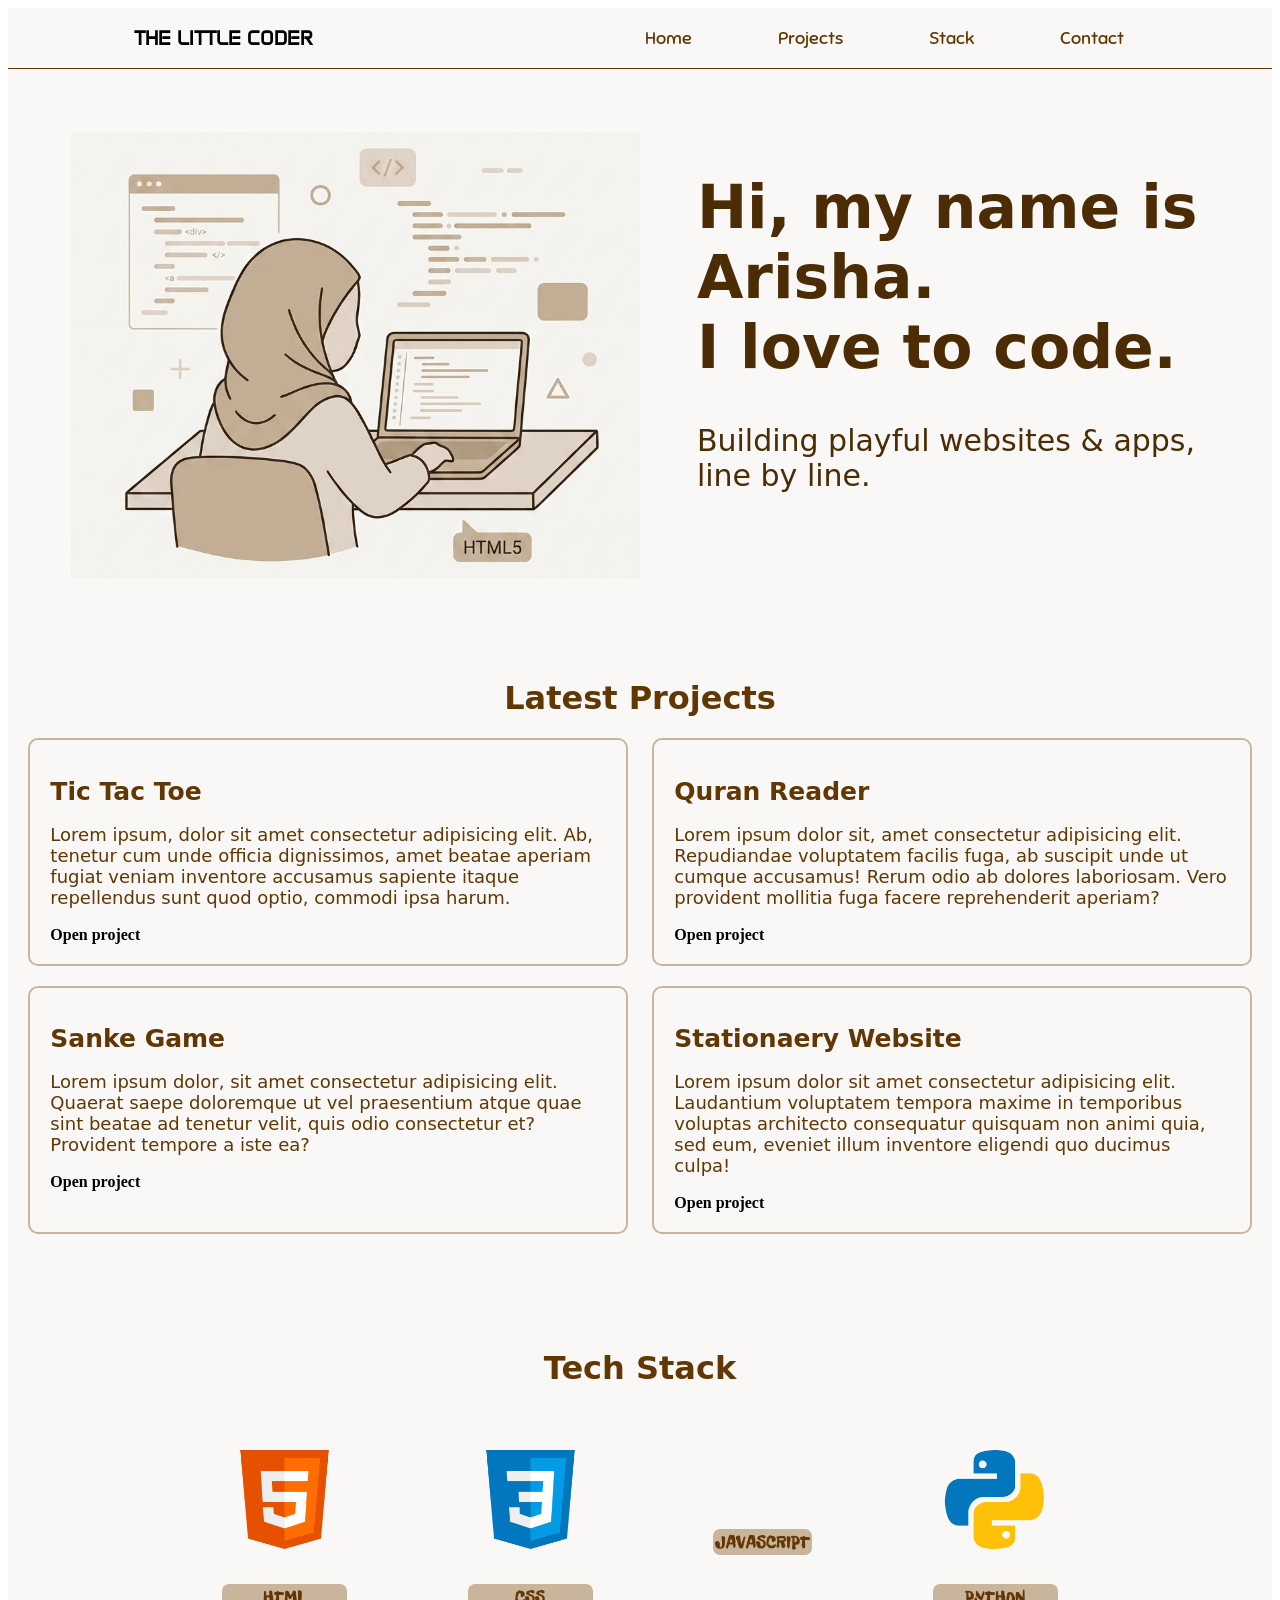
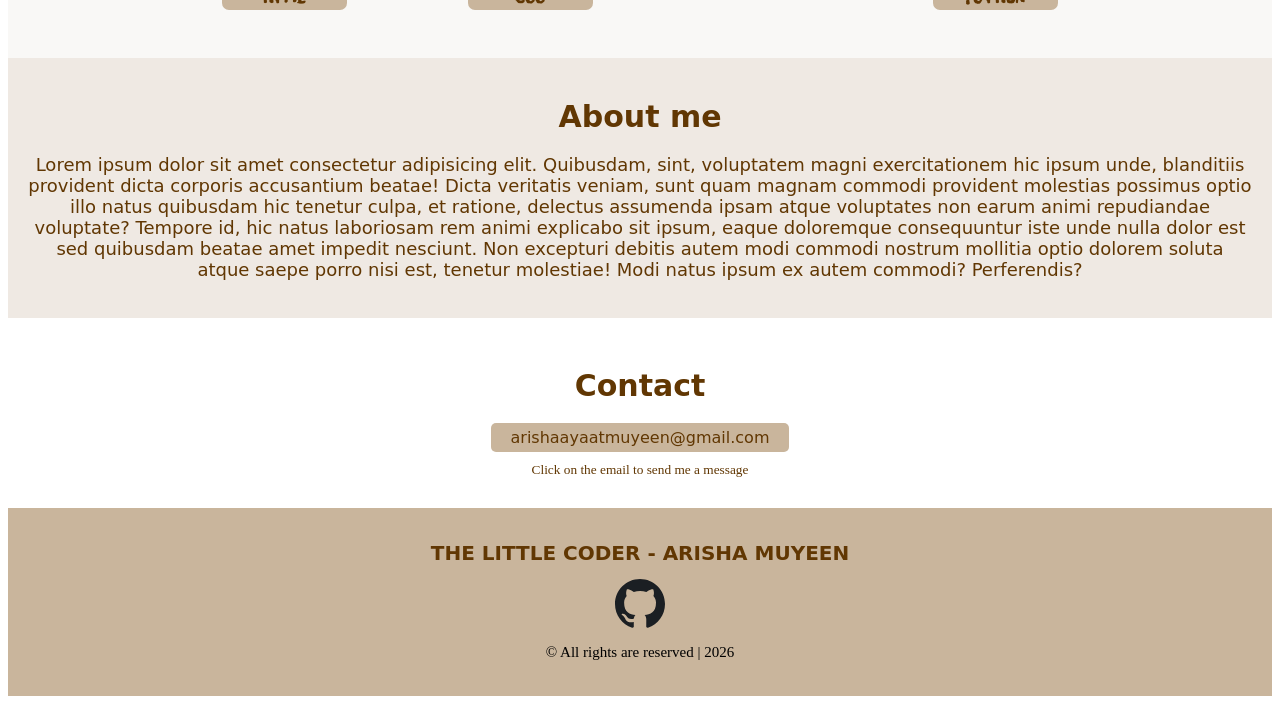
==== index.html @ de44fb7c "I created a Portfolio Website about myself." ====
<!DOCTYPE html>
<html lang="en">
<head>
    <meta charset="UTF-8">
    <meta name="viewport" content="width=device-width, initial-scale=1.0">
    <title>Document</title>
    <link rel="stylesheet" href="style.css">
    <link rel="preconnect" href="https://fonts.googleapis.com">
    <link rel="preconnect" href="https://fonts.gstatic.com" crossorigin>
    <link href="https://fonts.googleapis.com/css2?family=Chewy&family=Outfit:wght@100..900&display=swap" rel="stylesheet">
    <link href="https://fonts.googleapis.com/css2?family=Chewy&family=Outfit:wght@100..900&family=Sniglet:wght@400;800&display=swap" rel="stylesheet">
    <link href="https://fonts.googleapis.com/css2?family=Anta&family=Chewy&family=Outfit:wght@100..900&family=Sniglet:wght@400;800&display=swap" rel="stylesheet">
    <link href="https://fonts.googleapis.com/css2?family=Freckle+Face&display=swap" rel="stylesheet">
</head>
<body>


    <!-- Navbar section -->

    <div class="navbarSection">
        <h3 class="navTitle">THE LITTLE CODER</h3>


        <div class="linkContainer">
            <a class="navLink" href="">Home</a>
            <a class="navLink" href="">Projects</a>
            <a class="navLink" href="">Stack</a>
            <a class="navLink" href="">Contact</a>
        </div>

    </div>




    <!-- Banner Section -->


    <div class="bannerSection">
        <img class="bannerImg" src="arisha_banner.png" alt="">

        <div class="bannerTextContainer">
            <h1 class="bannerTitle">Hi, my name is Arisha. <br> I love to code.</h1>
            <p class="bannerDesc">Building playful websites & apps, <br> line by line.</p>
        </div>


    </div>


    <!-- Projects Section -->


    <div class="projectSection">
        <h1 class="projectHeading">Latest Projects</h1>

        <div class="projectContainer">
            <div class="project">
                <h1>Tic Tac Toe</h1>
                <p>Lorem ipsum, dolor sit amet consectetur adipisicing elit. Ab, tenetur cum unde officia dignissimos, amet beatae aperiam fugiat veniam inventore accusamus sapiente itaque repellendus sunt quod optio, commodi ipsa harum.</p>
                <a target="_blank" href="https://github.com/">Open project</a>
            </div>
            <div class="project">
                <h1>Quran Reader</h1>
                <p>Lorem ipsum dolor sit, amet consectetur adipisicing elit. Repudiandae voluptatem facilis fuga, ab suscipit unde ut cumque accusamus! Rerum odio ab dolores laboriosam. Vero provident mollitia fuga facere reprehenderit aperiam?</p>
                <a target="_blank" href="https://github.com/">Open project</a>
            </div>
            <div class="project">
                <h1>Sanke Game</h1>
                <p>Lorem ipsum dolor, sit amet consectetur adipisicing elit. Quaerat saepe doloremque ut vel praesentium atque quae sint beatae ad tenetur velit, quis odio consectetur et? Provident tempore a iste ea?</p>
                <a target="_blank" href="https://github.com/">Open project</a>
            </div>
            <div class="project">
                <h1>Stationaery Website</h1>
                <p>Lorem ipsum dolor sit amet consectetur adipisicing elit. Laudantium voluptatem tempora maxime in temporibus voluptas architecto consequatur quisquam non animi quia, sed eum, eveniet illum inventore eligendi quo ducimus culpa!</p>
                <a target="_blank" href="https://github.com/">Open project</a>
            </div>
        </div>

    </div>



    <!-- Stack section -->

    <div class="stackSection">

        <h1 class="techStack">Tech Stack</h1>

        <div class="stackContainer">

            <div class="logoContainer">
                <img class="techLogo" src="icons8-html-5-480.png" alt="">
                <p class="techName">HTML</p>
            </div>

            <div class="logoContainer">
                <img class="techLogo" src="icons8-css-logo-480.png" alt="">
                <p class="techName">CSS</p>
            </div>

            <div class="logoContainer">
                <img class="techLogo" src="https://static.vecteezy.com/system/resources/previews/027/127/463/original/javascript-logo-javascript-icon-transparent-free-png.png" alt="">
                <p class="techName">JAVASCRIPT</p>
            </div>

            <div class="logoContainer">
                <img class="techLogo" src="icons8-python-480.png" alt="">
                <p class="techName">PYTHON</p>
            </div>



        </div>

    </div>



    <!-- About section -->


    <div class="aboutSection">
        <h1 class="aboutTitle">About me</h1>
        <p class="aboutDesc">Lorem ipsum dolor sit amet consectetur adipisicing elit. Quibusdam, sint, voluptatem magni exercitationem hic ipsum unde, blanditiis provident dicta corporis accusantium beatae! Dicta veritatis veniam, sunt quam magnam commodi provident molestias possimus optio illo natus quibusdam hic tenetur culpa, et ratione, delectus assumenda ipsam atque voluptates non earum animi repudiandae voluptate? Tempore id, hic natus laboriosam rem animi explicabo sit ipsum, eaque doloremque consequuntur iste unde nulla dolor est sed quibusdam beatae amet impedit nesciunt. Non excepturi debitis autem modi commodi nostrum mollitia optio dolorem soluta atque saepe porro nisi est, tenetur molestiae! Modi natus ipsum ex autem commodi? Perferendis?</p>
    </div>


    <!-- Contact Section -->



    <div class="contactSection">
        <h1 class="contactTitle">Contact</h1>
        <img class="emailLogo" src="" alt="">
        <a class="emailLink" href="mailto:arishaayaatmuyeen@gmail.com">arishaayaatmuyeen@gmail.com</a>
        <small class="contactInfo">Click on the email to send me a message</small>
    </div>


    <!-- Footer Section -->

    <div class="footerSection">
        <h1 class="footerTitle">THE LITTLE CODER - ARISHA MUYEEN</h1>
        <img class="footerGithubLogo" src="Octicons-mark-github.svg" alt="">
        <p class="copyrightMessage">© All rights are reserved | 2026</p>

    </div>

</body>
</html>
---- style.css ----
/* Note: Color Platte


    #F9F8F6
    #EFE9E3
    #D9CFC7
    #C9B59C
    #613703
    */




    .navbarSection {
      background-color: #F9F8F6;
      height: 60px;
      display: flex;
      flex-direction: row;
      justify-content: space-between;
      align-items: center;
      gap: 5%;
      padding: 0% 10%;
      border-bottom: 1px solid #613703;
    }



    .linkContainer {
      display: flex;
      flex-direction: row;
      /* background-color: red; */
      width: 50%;
      gap: 15%;
    }

    .navLink {
      color: #613703;
      font-size: 18px;
      text-decoration: none;
      padding: 5px;
      font-family: "Sniglet", system-ui;
    }


    .navLink:hover {
      background-color: #C9B59C;
      border-radius: 7px;
    }


    .navTitle {
      font-family: "Anta", sans-serif;
      text-align: left;
    }



    .bannerSection {
      display: flex;
      flex-direction: row;
      background-color: #F9F8F6;
      justify-content: center;
      gap: 5%;
      padding: 5%;
      font-family: "Chewy", system-ui;
      color: #4b2c05;
    }



    .bannerImg {
      width: 50%;
    }


    .bannerTitle {
      font-size: 60px;
    }

    .bannerDesc {
      font-size: 30px;
    }


    .project {
      border: 2px solid #C9B59C;
      border-radius: 10px;
      width: 45%;
      margin-bottom: 20px;
      padding: 20px;
    }



    .project h1 {
      
      font-size: 25px;
      color: #613703;
      font-family: "Chewy", system-ui;

    }


    .project p {
      
      font-size: 18px;
      color: #613703;
      font-family: "Chewy", system-ui;

    }


    .project a {
      
      font-weight: bold;
      color: black;
      text-decoration: none;

    }

    .projectContainer {
      display: flex;
      flex-wrap: wrap;
      justify-content: center;
      gap: 2%;
    }



    .projectSection {
      background-color: #F9F8F6;
      padding: 15px;
    }


    .projectHeading {
      text-align: center;
      font-family: "Chewy", system-ui;
      color: #613703;
    }


    .techLogo {
      width: 125px;
    }


    .stackContainer {
      display: flex;
      flex-direction: row;
      align-items: center;
      justify-content: center;
      gap: 10%;
    }


    .techName {
      display: flex;
      align-items: center;
      flex-direction: row;
      justify-content: center;
      color: #613703;
      font-size: 18px;
      text-decoration: none;
      font-family: "Freckle Face", system-ui;
    }

      .techName {
      background-color: #C9B59C;
      border-radius: 7px;
      padding: 2px;
    }

    .techStack {
      display: flex;
      justify-content: center;
      margin: 50px;
      font-family: "Chewy", system-ui;
      color: #613703;

    }



    .stackSection {
      background-color: #F9F8F6;
      padding: 30px;
    }


    .aboutSection {
      background-color: #EFE9E3;
      padding: 20px;
      text-align: center;
    }

    .aboutTitle {
      font-family: "Chewy", system-ui;
      font-size: 30px;
      color: #613703;
    }


    .aboutDesc {
      font-family: "Chewy", system-ui;
      font-size: 18px;
      color: #613703;
    }

    .contactSection {
      display: flex;
      justify-content: center;
      align-items: center;
      flex-direction: column;
      padding: 30px;
    }

    .contactTitle {
      font-family: "Chewy", system-ui;
      font-size: 30px;
      color: #613703;
    }


    .emailLink {
      text-decoration: none;
      font: 20px;
      color: #613703;
      font-family: "Chewy", system-ui;
      background-color: #C9B59C;
      padding: 5px 20px;
      border-radius: 5px;
    }

    .contactInfo {
      color: #613703;
      margin-top: 10px;
    }

    .footerSection {
      display: flex;
      justify-content: center;
      align-items: center;
      flex-direction: column;
      background-color: #C9B59C;
      padding: 20px;
    }

    .footerGithubLogo {
      width: 50px;
    }

    .footerTitle {
      font-size: 20px;
      font-family: "Chewy", system-ui;
      color: #613703;
    }


    .copyrightMessage {
      font-size: 15px;
    }
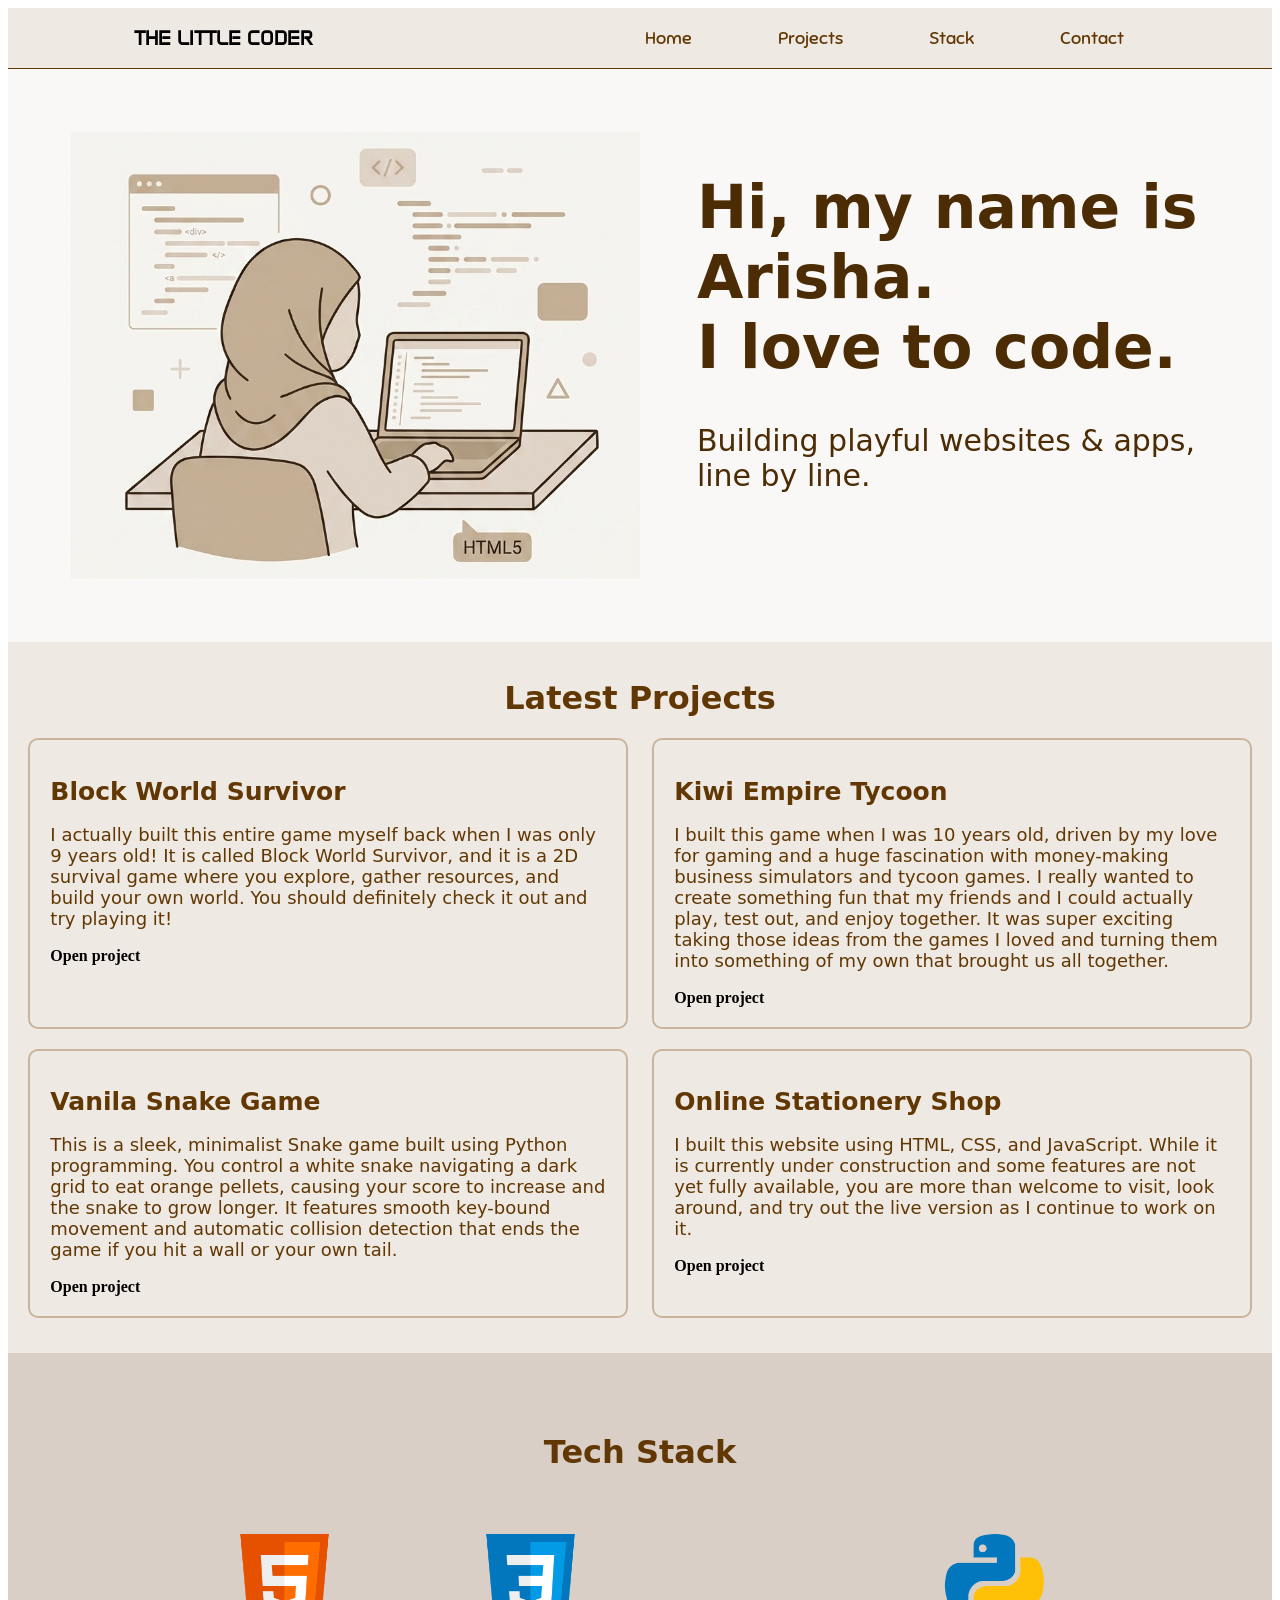
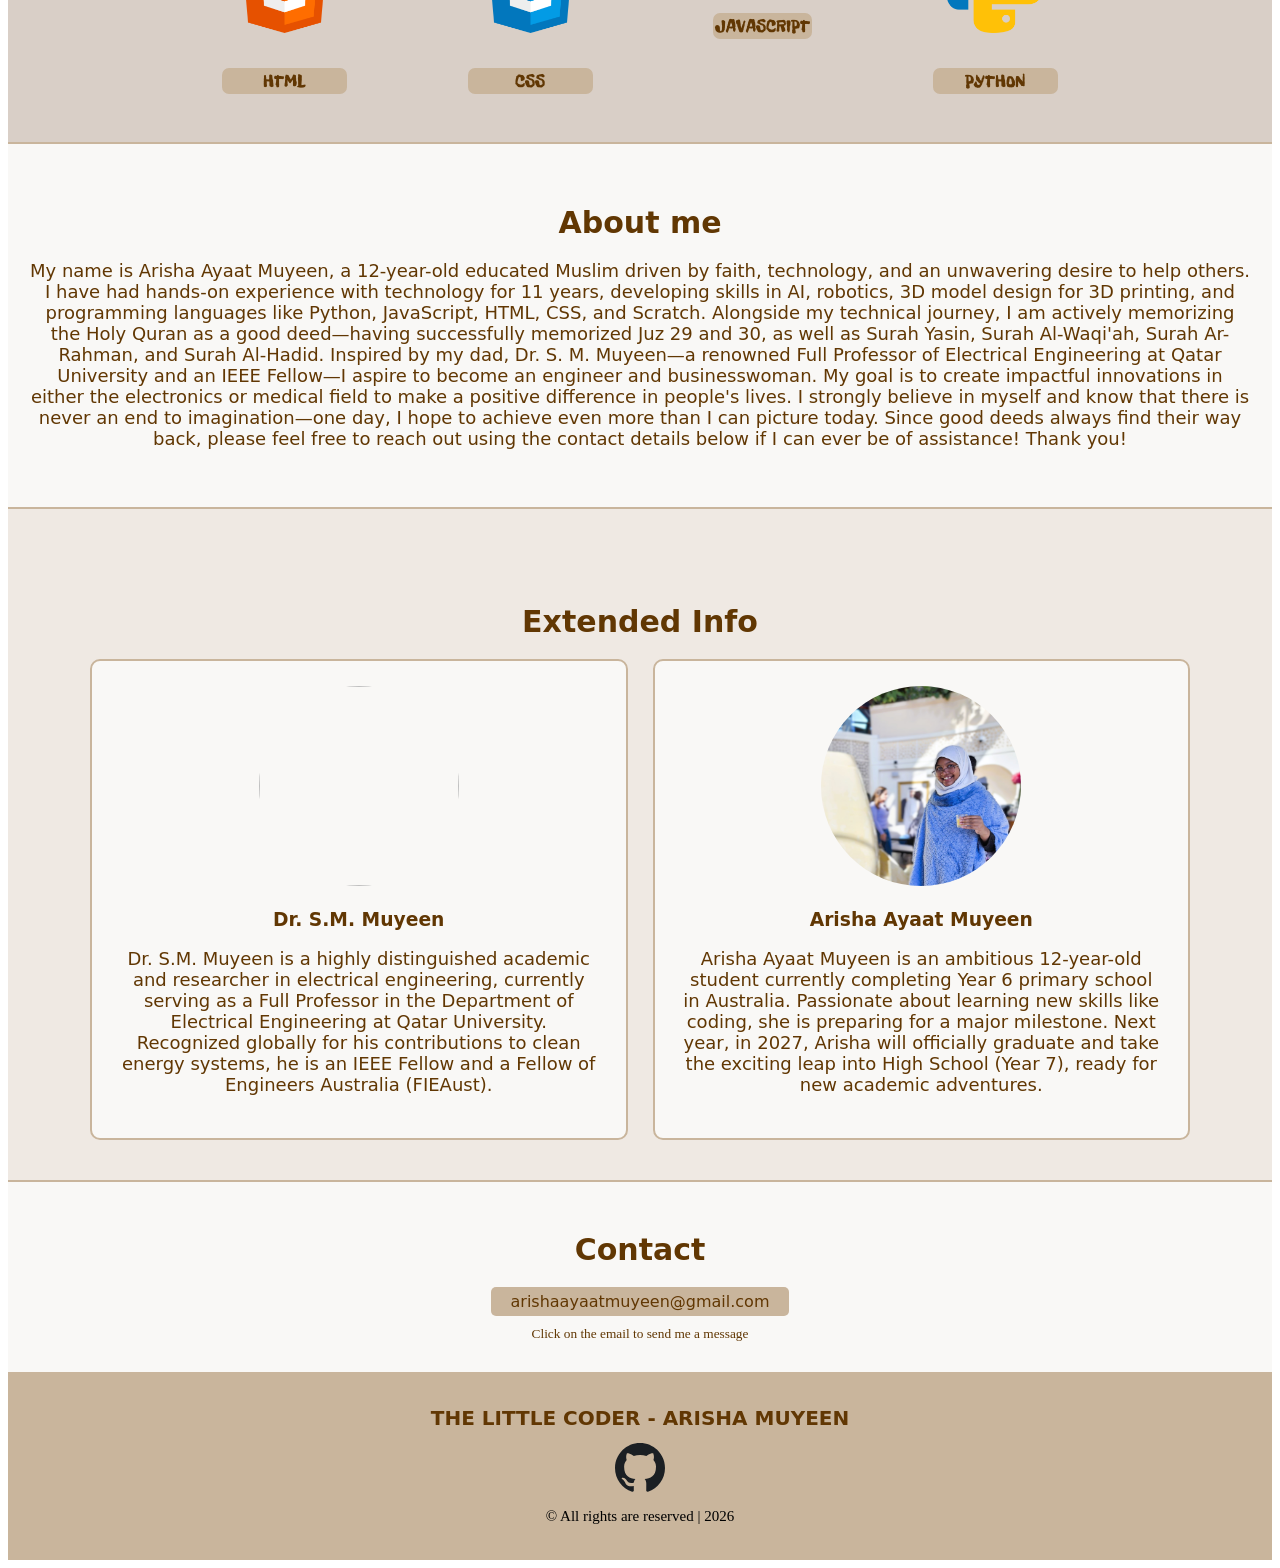
==== commit d49a7835: "with added projects colour changes and addign more about me" ====
--- a/index.html
+++ b/index.html
@@ -3,7 +3,7 @@
 <head>
     <meta charset="UTF-8">
     <meta name="viewport" content="width=device-width, initial-scale=1.0">
-    <title>Document</title>
+    <title>Arisha Ayaat Muyeen</title>
     <link rel="stylesheet" href="style.css">
     <link rel="preconnect" href="https://fonts.googleapis.com">
     <link rel="preconnect" href="https://fonts.gstatic.com" crossorigin>
@@ -56,23 +56,23 @@
 
         <div class="projectContainer">
             <div class="project">
-                <h1>Tic Tac Toe</h1>
-                <p>Lorem ipsum, dolor sit amet consectetur adipisicing elit. Ab, tenetur cum unde officia dignissimos, amet beatae aperiam fugiat veniam inventore accusamus sapiente itaque repellendus sunt quod optio, commodi ipsa harum.</p>
-                <a target="_blank" href="https://github.com/">Open project</a>
+                <h1>Block World Survivor</h1>
+                <p>I actually built this entire game myself back when I was only 9 years old! It is called Block World Survivor, and it is a 2D survival game where you explore, gather resources, and build your own world. You should definitely check it out and try playing it!</p>
+                <a target="_blank" href="https://minecraft-fortnite-arisha.netlify.app/">Open project</a>
             </div>
             <div class="project">
-                <h1>Quran Reader</h1>
-                <p>Lorem ipsum dolor sit, amet consectetur adipisicing elit. Repudiandae voluptatem facilis fuga, ab suscipit unde ut cumque accusamus! Rerum odio ab dolores laboriosam. Vero provident mollitia fuga facere reprehenderit aperiam?</p>
-                <a target="_blank" href="https://github.com/">Open project</a>
+                <h1>Kiwi Empire Tycoon</h1>
+                <p>I built this game when I was 10 years old, driven by my love for gaming and a huge fascination with money-making business simulators and tycoon games. I really wanted to create something fun that my friends and I could actually play, test out, and enjoy together. It was super exciting taking those ideas from the games I loved and turning them into something of my own that brought us all together.</p>
+                <a target="_blank" href="https://pipi-kiwi-arisha.netlify.app/">Open project</a>
             </div>
             <div class="project">
-                <h1>Sanke Game</h1>
-                <p>Lorem ipsum dolor, sit amet consectetur adipisicing elit. Quaerat saepe doloremque ut vel praesentium atque quae sint beatae ad tenetur velit, quis odio consectetur et? Provident tempore a iste ea?</p>
-                <a target="_blank" href="https://github.com/">Open project</a>
+                <h1>Vanila Snake Game</h1>
+                <p>This is a sleek, minimalist Snake game built using Python programming. You control a white snake navigating a dark grid to eat orange pellets, causing your score to increase and the snake to grow longer. It features smooth key-bound movement and automatic collision detection that ends the game if you hit a wall or your own tail.</p>
+                <a target="_blank" href="https://snakevanila-arisha.netlify.app/">Open project</a>
             </div>
             <div class="project">
-                <h1>Stationaery Website</h1>
-                <p>Lorem ipsum dolor sit amet consectetur adipisicing elit. Laudantium voluptatem tempora maxime in temporibus voluptas architecto consequatur quisquam non animi quia, sed eum, eveniet illum inventore eligendi quo ducimus culpa!</p>
+                <h1>Online Stationery Shop</h1>
+                <p>I built this website using HTML, CSS, and JavaScript. While it is currently under construction and some features are not yet fully available, you are more than welcome to visit, look around, and try out the live version as I continue to work on it.</p>
                 <a target="_blank" href="https://github.com/">Open project</a>
             </div>
         </div>
@@ -122,7 +122,31 @@
 
     <div class="aboutSection">
         <h1 class="aboutTitle">About me</h1>
-        <p class="aboutDesc">Lorem ipsum dolor sit amet consectetur adipisicing elit. Quibusdam, sint, voluptatem magni exercitationem hic ipsum unde, blanditiis provident dicta corporis accusantium beatae! Dicta veritatis veniam, sunt quam magnam commodi provident molestias possimus optio illo natus quibusdam hic tenetur culpa, et ratione, delectus assumenda ipsam atque voluptates non earum animi repudiandae voluptate? Tempore id, hic natus laboriosam rem animi explicabo sit ipsum, eaque doloremque consequuntur iste unde nulla dolor est sed quibusdam beatae amet impedit nesciunt. Non excepturi debitis autem modi commodi nostrum mollitia optio dolorem soluta atque saepe porro nisi est, tenetur molestiae! Modi natus ipsum ex autem commodi? Perferendis?</p>
+        <p class="aboutDesc">My name is Arisha Ayaat Muyeen, a 12-year-old educated Muslim driven by faith, technology, and an unwavering desire to help others. I have had hands-on experience with technology for 11 years, developing skills in AI, robotics, 3D model design for 3D printing, and programming languages like Python, JavaScript, HTML, CSS, and Scratch. Alongside my technical journey, I am actively memorizing the Holy Quran as a good deed—having successfully memorized Juz 29 and 30, as well as Surah Yasin, Surah Al-Waqi'ah, Surah Ar-Rahman, and Surah Al-Hadid. Inspired by my dad, Dr. S. M. Muyeen—a renowned Full Professor of Electrical Engineering at Qatar University and an IEEE Fellow—I aspire to become an engineer and businesswoman. My goal is to create impactful innovations in either the electronics or medical field to make a positive difference in people's lives. I strongly believe in myself and know that there is never an end to imagination—one day, I hope to achieve even more than I can picture today. Since good deeds always find their way back, please feel free to reach out using the contact details below if I can ever be of assistance! Thank you!</p>
+    </div>
+
+
+
+
+
+    <!-- InfoStack -->
+
+    <div class="InfoMeSection">
+        <h1 class="InfoMeTitle">Extended Info</h1>
+
+        <div class="INFOME">
+            <div class="SMMuyeenInfo">
+                <img class="InfoMeDesc" src="https://scholar.googleusercontent.com/citations?view_op=view_photo&user=PIy03ikAAAAJ&citpid=10" alt="">
+                <h3>Dr. S.M. Muyeen</h3>
+                <p>Dr. S.M. Muyeen is a highly distinguished academic and researcher in electrical engineering, currently serving as a Full Professor in the Department of Electrical Engineering at Qatar University. Recognized globally for his contributions to clean energy systems, he is an IEEE Fellow and a Fellow of Engineers Australia (FIEAust).</p>
+            </div>
+
+            <div class="ArishaInfo">
+                <img class="InfoMeDesc" src="WhatsApp Image 2026-08-22 at 15.30.06.jpeg" alt="">
+                <h3>Arisha Ayaat Muyeen</h3>
+                <p>Arisha Ayaat Muyeen is an ambitious 12-year-old student currently completing Year 6 primary school in Australia. Passionate about learning new skills like coding, she is preparing for a major milestone. Next year, in 2027, Arisha will officially graduate and take the exciting leap into High School (Year 7), ready for new academic adventures.</p>
+            </div>
+        </div>
     </div>
 
 
@@ -132,7 +156,6 @@
 
     <div class="contactSection">
         <h1 class="contactTitle">Contact</h1>
-        <img class="emailLogo" src="" alt="">
         <a class="emailLink" href="mailto:arishaayaatmuyeen@gmail.com">arishaayaatmuyeen@gmail.com</a>
         <small class="contactInfo">Click on the email to send me a message</small>
     </div>
@@ -148,4 +171,7 @@
     </div>
 
 </body>
-</html>+</html>
+
+
+<!-- Add Projects and games from netlify in Project Section -->
--- a/style.css
+++ b/style.css
@@ -12,7 +12,7 @@
 
 
     .navbarSection {
-      background-color: #F9F8F6;
+      background-color: #EFE9E3;
       height: 60px;
       display: flex;
       flex-direction: row;
@@ -128,7 +128,7 @@
 
 
     .projectSection {
-      background-color: #F9F8F6;
+      background-color: #EFE9E3;
       padding: 15px;
     }
 
@@ -183,36 +183,111 @@
 
 
     .stackSection {
+      background-color: #D9CFC7;
+      padding: 30px;
+    }
+
+
+    .aboutSection {
       background-color: #F9F8F6;
-      padding: 30px;
-    }
-
-
-    .aboutSection {
+      padding: 40px 20px;
+      text-align: center;
+      border-top: 2px solid #C9B59C;
+      border-bottom: 2px solid #C9B59C;
+    }
+
+    .aboutTitle {
+      font-family: "Chewy", system-ui;
+      font-size: 30px;
+      color: #613703;
+    }
+
+
+    .aboutDesc {
+      font-family: "Chewy", system-ui;
+      font-size: 18px;
+      color: #613703;
+    }
+
+
+
+
+      .InfoMeSection {
       background-color: #EFE9E3;
-      padding: 20px;
+      padding: 40px 20px;
       text-align: center;
-    }
-
-    .aboutTitle {
+      padding-top: 75px;
+    }
+
+    .InfoMeTitle {
       font-family: "Chewy", system-ui;
       font-size: 30px;
       color: #613703;
     }
 
 
-    .aboutDesc {
-      font-family: "Chewy", system-ui;
-      font-size: 18px;
-      color: #613703;
-    }
+    .InfoMeDesc {
+      font-family: "Chewy", system-ui;
+      font-size: 18px;
+      color: #613703;
+      border-radius: 100px;
+      width: 200px;
+      height: 200px;
+    }
+
+
+    .INFOME {
+      display: grid;
+      grid-template-columns: 1fr 1fr;
+      gap: 25px;
+      max-width: 1100px;
+      margin: auto;
+    }
+
+
+    .SMMuyeenInfo,
+    .ArishaInfo {
+      background-color: #F9F8F6;
+      border: 2px solid #C9B59C;
+      border-radius: 10px;
+      padding: 25px;
+    }
+
+
+    .SMMuyeenInfo h3,
+    .ArishaInfo h3,
+    .SMMuyeenInfo p,
+    .ArishaInfo p {
+      color: #613703;
+      font-family: "Chewy", system-ui;
+    }
+
+
+    .SMMuyeenInfo p,
+    .ArishaInfo p {
+      font-size: 18px;
+    }
+
+
+
+
+
 
     .contactSection {
+      background-color: #F9F8F6;
       display: flex;
       justify-content: center;
       align-items: center;
       flex-direction: column;
       padding: 30px;
+      border-top: 2px solid #C9B59C;
+    }
+
+
+    @media (max-width: 700px) {
+      .INFOME {
+        grid-template-columns: 1fr;
+      }
     }
 
     .contactTitle {
